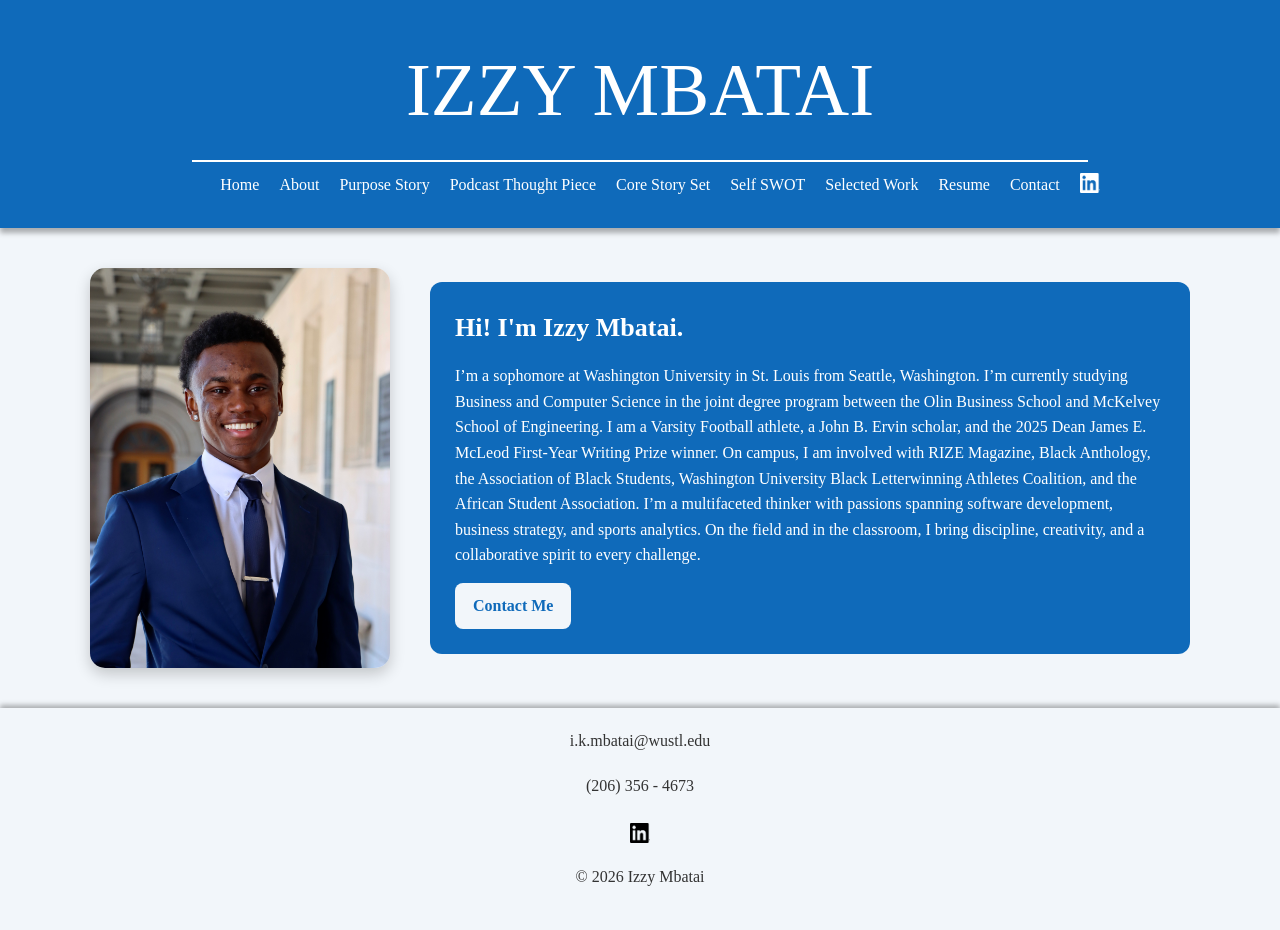
==== pages/about.html @ 1bdb19a2 "Initial portfolio upload" ====
<!DOCTYPE html>
<html lang="en">
<head>
    <meta charset="UTF-8">
    <meta name="viewport" content="width=device-width, initial-scale=1.0">
    <title>About - Izzy Mbatai</title>
    <link rel="stylesheet" href="../styles/reset.css">
    <link rel="stylesheet" href="../styles/styles.css">
    <link rel="stylesheet" href="../styles/about.css">
    <link rel="stylesheet" href="../styles/responsive.css">
</head>
<body>
    <header id="top-bar"> <!-- later when you host on a server (like github pages), create a header.html template file -->
        <h1 id="main-header">IZZY MBATAI</h1>

        <div class="divider"></div>

        <nav>
            <ul>
                <li><a href="home.html">Home</a></li>
                <li><a href="about.html">About</a></li>
                <li><a href="purposestory.html">Purpose Story</a></li>
                <li><a href="podcast.html">Podcast Thought Piece</a></li>
                <li><a href="corestory.html">Core Story Set</a></li>
                <li><a href="selfswot.html">Self SWOT</a></li>
                <li><a href="selectedwork.html">Selected Work</a></li>
                <li><a href="resume.html">Resume</a></li>
                <li><a href="contact.html">Contact</a></li>
                <li><a href="https://www.linkedin.com/in/israelmbatai" target="_blank">
                    <img id="linkedin-header" src="../images/InBug-White.png" alt="LinkedIn" width="20" height="20">
                </a></li>
            </ul>
        </nav>
    </header>

    <main>
        <div class="about-container">
            <img src="../images/about.JPG" alt="Izzy Mbatai">

            <div id="about-text">
                <h3>Hi! I'm Izzy Mbatai.</h3>
                <p>I’m a sophomore at Washington University in St. Louis from Seattle, Washington. I’m currently studying Business
                    and Computer Science in the joint degree program between the Olin Business School and McKelvey School of Engineering.
                    I am a Varsity Football athlete, a John B. Ervin scholar, and the 2025 Dean James E. McLeod First-Year Writing
                    Prize winner. On campus, I am involved with RIZE Magazine, Black Anthology, the Association of Black Students, Washington
                    University Black Letterwinning Athletes Coalition, and the African Student Association. I’m a multifaceted thinker with
                    passions spanning software development, business strategy, and sports analytics. On the field and in the classroom,
                    I bring discipline, creativity, and a collaborative spirit to every challenge.
                </p>

                <a href="../pages/contact.html" class="contact-button">Contact Me</a>
            </div>
        </div>
    </main>

    <footer>
        <div id="footer-content">
            <a href="mailto:i.k.mbatai@wustl.edu" target="_blank">i.k.mbatai@wustl.edu</a>
            <p>(206) 356 - 4673</p>
            <a href="https://www.linkedin.com/in/israelmbatai" target="_blank">
                <img id="linkedin-footer" src="../images/InBug-Black.png" alt="LinkedIn" width="20" height="20">
            </a>
            <p>© 2026 Izzy Mbatai</p>
        </div>
    </footer>
</body>
</html>
---- styles/styles.css ----
html {
    scroll-behavior: smooth;
    font-family: Georgia, 'Times New Roman', Times, serif;
}


body {
    line-height: 1.6;
    background-color: #F2F6FA;
    color: #333;
}

#top-bar {
    background-color: #0F6ABA;
    color: white;
    position: sticky;
    z-index: 1000;
    padding: 30px 0;
    padding-bottom: 30px;
    width: 100%;
    box-shadow: 0px 5px 5px rgba(0, 0, 0, 0.3);
}

#main-header {
    text-align: center;
    font-size: 75px;
    font-weight: normal;
}


nav {
    overflow-x: auto;
}


nav ul {
    display: flex;
    flex-wrap: nowrap;
    white-space: nowrap;
    justify-content: center;
    gap: 20px;
    list-style: none;
}

nav a:link {
    color: white;
    text-decoration: none;
}

nav a:visited {
    color: #D1E1EF;
}

#linkedin-header {
    vertical-align: text-bottom;
}

#linkedin-footer {
    vertical-align: middle;
}

.divider {
    height: 2px;
    background-color: white;
    margin: 10px auto;
    width: 70%;
}

.black-divider {
    height: 2px;
    background-color: #333;
    margin: 0px auto;
    width: 70%;
}

footer {
    background-color: #F2F6FA;
    color: #333;
    padding: 20px 10px;
    box-shadow: 0px -3px 5px rgba(0,0,0,0.3);
}

#footer-content {
    text-align: center;
}

#footer-content > * {
    margin: 20px 0;
}

footer a {
    text-decoration: none;
    color: #333;
}

.subheader-container {
    text-align: center;
    padding: 20px;
    border-radius: 12px;
    margin-bottom: 30px;
    color: #333;
}

section {
    padding: 20px;
    background-color: #FFFFFF;
}

h2 {
    color: #333;
    font-size: 40px;
    text-align: center;
    margin-bottom: 20px;
}
---- styles/about.css ----
main {
    width: 90%;
    max-width: 1100px;
    margin: 40px auto;
    text-align: center;
}

.about-container {
    display: flex;
    align-items: center;
    gap: 40px;
    margin-top: 30px;
    text-align: left;
}

.about-container img {
    width: 300px;
    height: 400px;
    object-fit: cover;
    border-radius: 15px;
    box-shadow: 0px 6px 15px rgba(0,0,0,0.2);
    flex-shrink: 0;
}

#about-text {
    background-color: #0F6ABA;
    color: white;
    padding: 25px;
    border-radius: 12px;
    flex: 1;
}

#about-text h3 {
    font-size: 26px;
    margin-bottom: 15px;
}

#about-text p {
    line-height: 1.6;
}

.contact-button {
    display: inline-block;
    margin-top: 15px;
    background-color: #F2F6FA; 
    color: #0F6ABA;
    padding: 10px 18px;
    border-radius: 8px;
    text-decoration: none;
    font-weight: bold;
    transition: 0.2s ease;
}

.contact-button:hover {
    background-color: #e1ecf5;
}
---- styles/responsive.css ----
/* =========================
   GLOBAL RESPONSIVE SYSTEM
   ========================= */

/* Tablet + small laptops */
@media (max-width: 1024px) {

    main {
        width: 92%;
    }

    .hero-content {
        gap: 40px;
    }

    .hero-content img {
        width: 320px;
        height: 320px;
    }

    .hero-text h2 {
        font-size: 42px;
    }

    .hero-text p {
        font-size: 18px;
    }

    .project-card img {
        width: 380px;
    }

    #resume-pdf {
        width: 90%;
        height: 1000px;
    }
}

/* Tablets + large phones */
@media (max-width: 768px) {

    main {
        width: 95%;
        margin: 20px auto;
    }

    /* HERO */
    .hero-content {
        flex-direction: column;
        text-align: center;
        gap: 25px;
    }

    .hero-content img {
        width: 280px;
        height: 280px;
    }

    .hero-text h2 {
        font-size: 38px;
    }

    .hero-text p {
        font-size: 16px;
    }

    /* QUICK LINKS */
    .links-container {
        grid-template-columns: 1fr;
    }

    .link-card {
        width: 100%;
        max-width: 500px;
    }

    /* ABOUT */
    .about-container {
        flex-direction: column;
        text-align: center;
    }

    .about-container img {
        width: 260px;
        height: 340px;
    }

    /* PROJECTS */
    .project-card {
        flex-direction: column;
    }

    .project-card img {
        width: 100%;
    }

    /* SWOT */
    .swot-grid {
        grid-template-columns: 1fr;
    }

    /* RESUME */
    #resume-pdf {
        width: 95%;
        height: 800px;
    }

    /* PURPOSE */
    .purpose-container {
        padding: 25px;
    }

    /* CONTACT FORM */
    #contact-fieldset {
        width: 95%;
    }
}

/* Phones */
@media (max-width: 480px) {

    .hero-text h2 {
        font-size: 32px;
    }

    .hero-text p {
        font-size: 15px;
    }

    .hero-content img {
        width: 240px;
        height: 240px;
    }

    .link-card {
        font-size: 16px;
        min-height: 80px;
    }

    .story-card {
        padding: 18px;
    }

    .project-info h3 {
        font-size: 18px;
    }

    #main-header {
        font-size: 20px;
    }
}
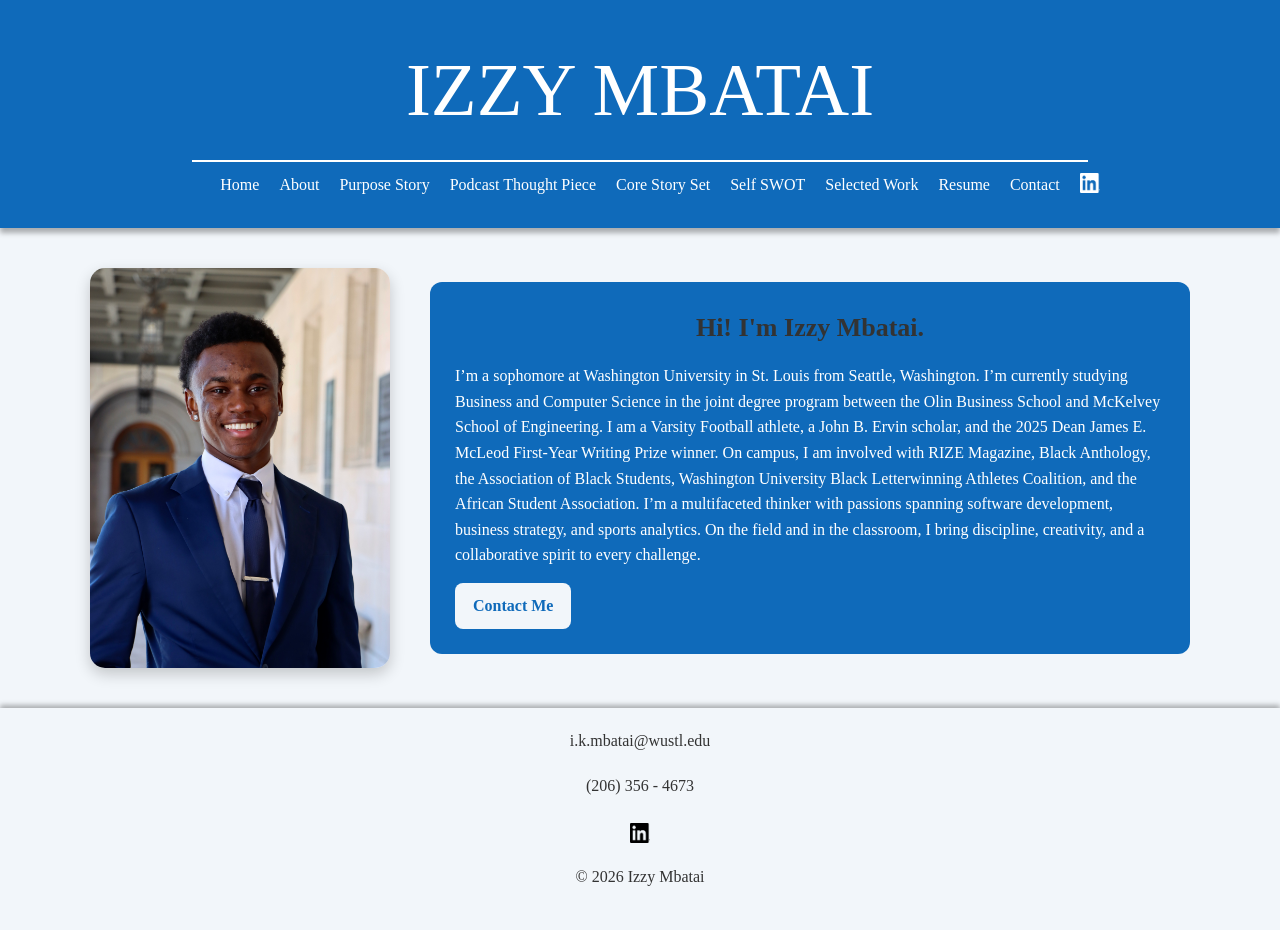
==== commit 529e1901: "Fixed HTML validation errors" ====
--- a/pages/about.html
+++ b/pages/about.html
@@ -38,7 +38,7 @@
             <img src="../images/about.JPG" alt="Izzy Mbatai">
 
             <div id="about-text">
-                <h3>Hi! I'm Izzy Mbatai.</h3>
+                <h2>Hi! I'm Izzy Mbatai.</h2>
                 <p>I’m a sophomore at Washington University in St. Louis from Seattle, Washington. I’m currently studying Business
                     and Computer Science in the joint degree program between the Olin Business School and McKelvey School of Engineering.
                     I am a Varsity Football athlete, a John B. Ervin scholar, and the 2025 Dean James E. McLeod First-Year Writing
--- a/styles/about.css
+++ b/styles/about.css
@@ -30,7 +30,7 @@
     flex: 1;
 }
 
-#about-text h3 {
+#about-text h2 {
     font-size: 26px;
     margin-bottom: 15px;
 }
